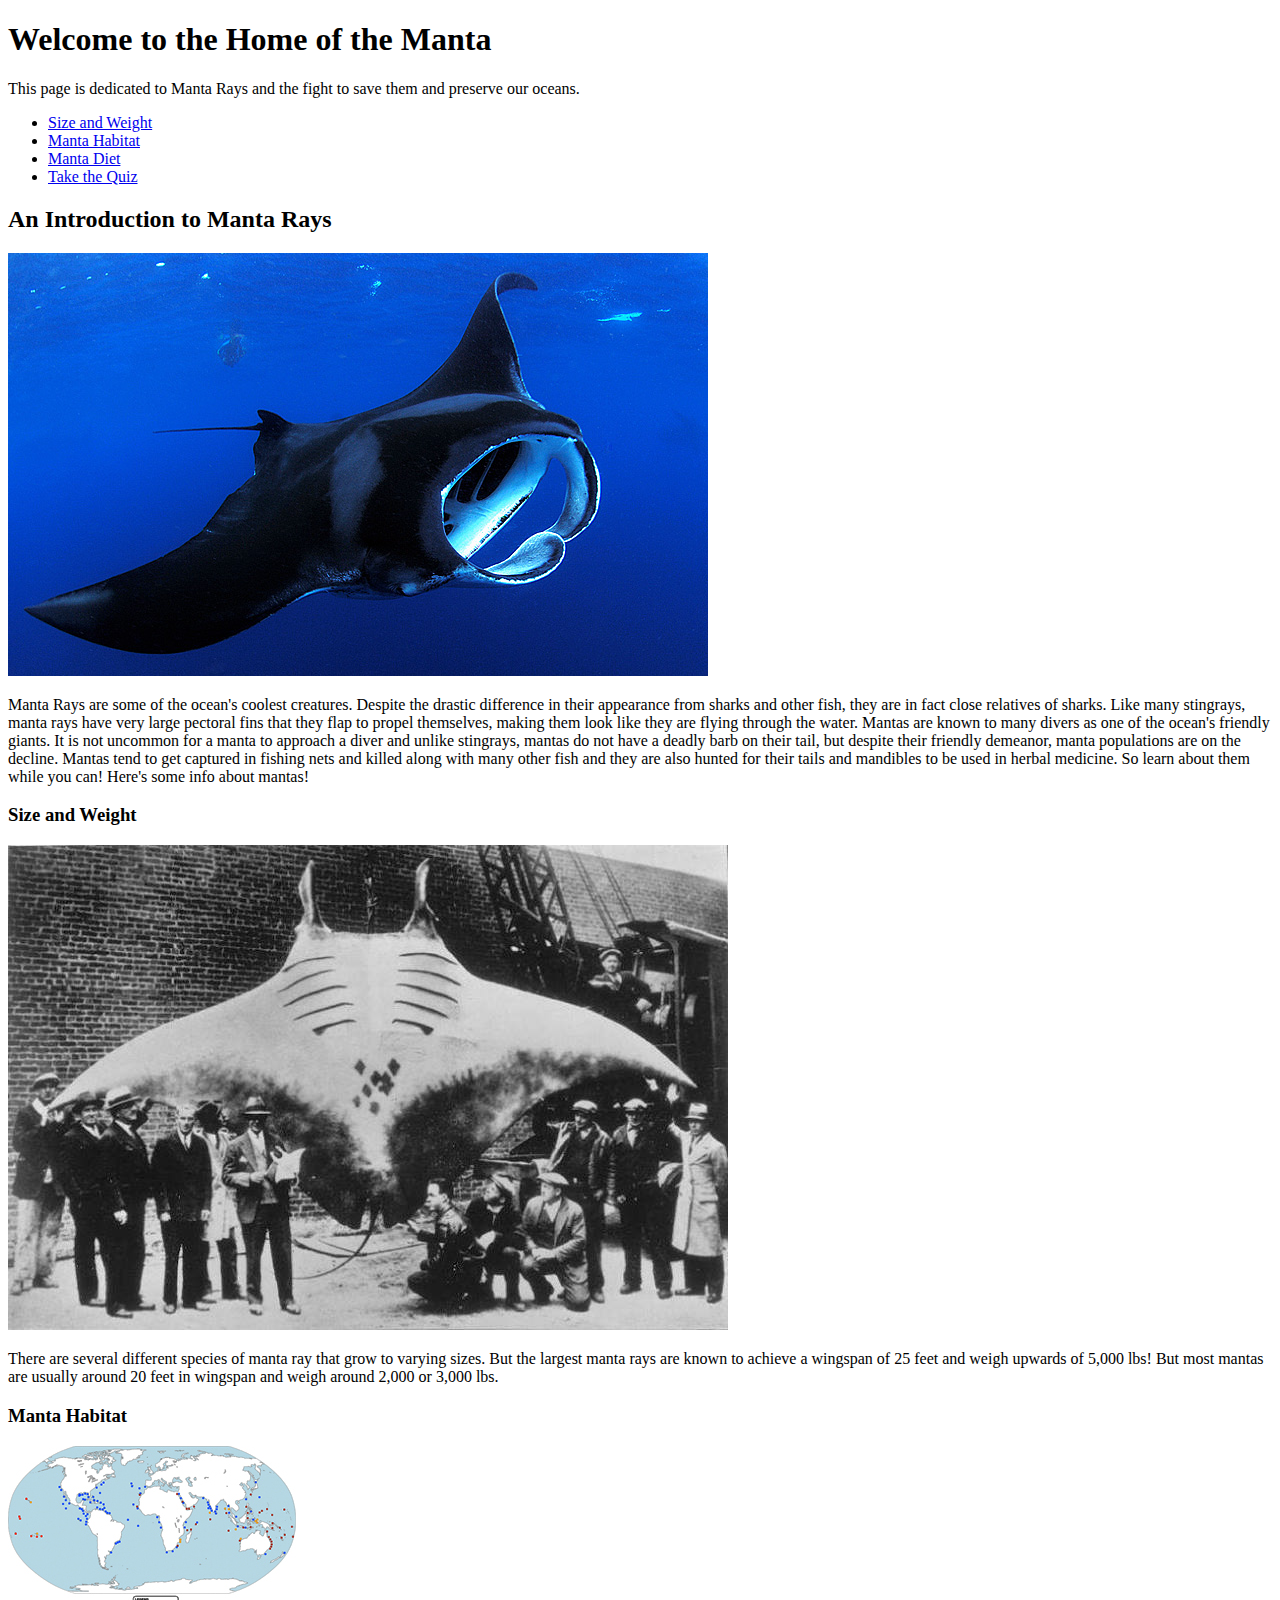
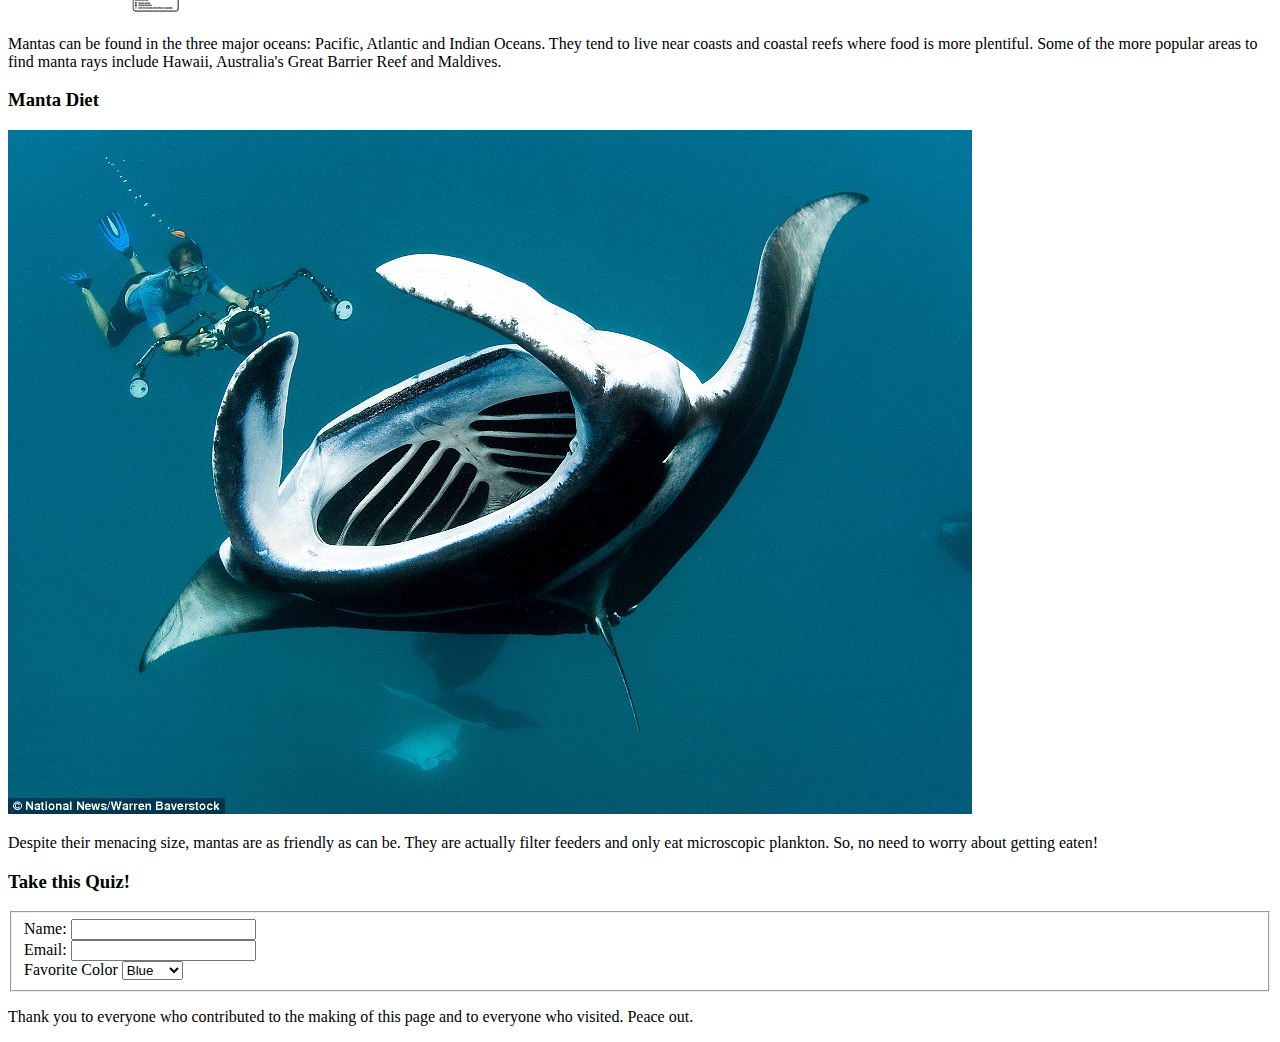
==== index.html @ a21f5d56 "edit line 69 name input" ====
<!DOCTYPE html>
<html>
<head>
  <title>Manta Rays</title>
</head>
<body>
<header>
<h1>Welcome to the Home of the Manta</h1>
This page is dedicated to Manta Rays and the fight to save them and preserve our oceans.
</header>
<nav>
  <ul>
    
    <li>
      <a href="#size">Size and Weight</a>
    </li>
    
    <li>
      <a href="#habitat">Manta Habitat</a>
    </li>

    <li>
      <a href="#diet">Manta Diet</a>
    </li>
    
    <li>
      <a href="#quiz">Take the Quiz</a> 
    </li>

  </ul>
</nav>

  <h2>An Introduction to Manta Rays</h2>
  <img src="Manta.jpg" alt="Manta Ray">
  <p>
    Manta Rays are some of the ocean's coolest creatures. Despite the drastic difference in their appearance from sharks and other fish, they are in fact close relatives of sharks. Like many stingrays, manta rays have very large pectoral fins that they flap to propel themselves, making them look like they are flying through the water. Mantas are known to many divers as one of the ocean's friendly giants. It is not uncommon for a manta to approach a diver and unlike stingrays, mantas do not have a deadly barb on their tail, but despite their friendly demeanor, manta populations are on the decline. Mantas tend to get captured in fishing nets and killed along with many other fish and they are also hunted for their tails and mandibles to be used in herbal medicine. So learn about them while you can! Here's some info about mantas!
  </p>

  <a name="size"></a>
  <h3>Size and Weight</h3>  
    
  <img src="Size.jpg" alt="Manta Ray">
  <p>
  There are several different species of manta ray that grow to varying sizes. But the largest manta rays are known to achieve a wingspan of 25 feet and weigh upwards of 5,000 lbs! But most mantas are usually around 20 feet in wingspan and weigh around 2,000 or 3,000 lbs. 
  </p>

  <a name="habitat"></a>
  <h3>Manta Habitat</h3>    
    
  <img src="Map.jpg" alt="Manta Ray">
  <p>
  Mantas can be found in the three major oceans: Pacific, Atlantic and Indian Oceans. They tend to live near coasts and coastal reefs where food is more plentiful. Some of the more popular areas to find manta rays include Hawaii, Australia's Great Barrier Reef and Maldives.
  </p>

  <a name="diet"></a>
  <h3>Manta Diet</h3>       
   
  <img src="Feeding.jpg" alt="Manta Ray">
  <p>
  Despite their menacing size, mantas are as friendly as can be. They are actually filter feeders and only eat microscopic plankton. So, no need to worry about getting eaten!
  </p>

  <a name="quiz"></a>
  <h3>Take this Quiz!</h3> 
  <form name="quiz" action="quiz.html" method="post">
    <fieldset>
      <div>
        <label>Name: </label>
        <input type="name" name="visitorname">
      </div>
      <div>
        <label>Email: </label>
        <input type="email" name="email">
      </div>
      <div>
        <label>Favorite Color </label>
        <select name="color">
          <option value="color">Blue</option>
          <option value="bookname">Red</option>
          <option value ="bookname">Yellow</option>
          </select>
      </div>
    </fieldset>
  </form>

  <footer>
    <p>
      Thank you to everyone who contributed to the making of this page and to everyone who visited. Peace out.
    </p>
  </footer>


</body>
</html>
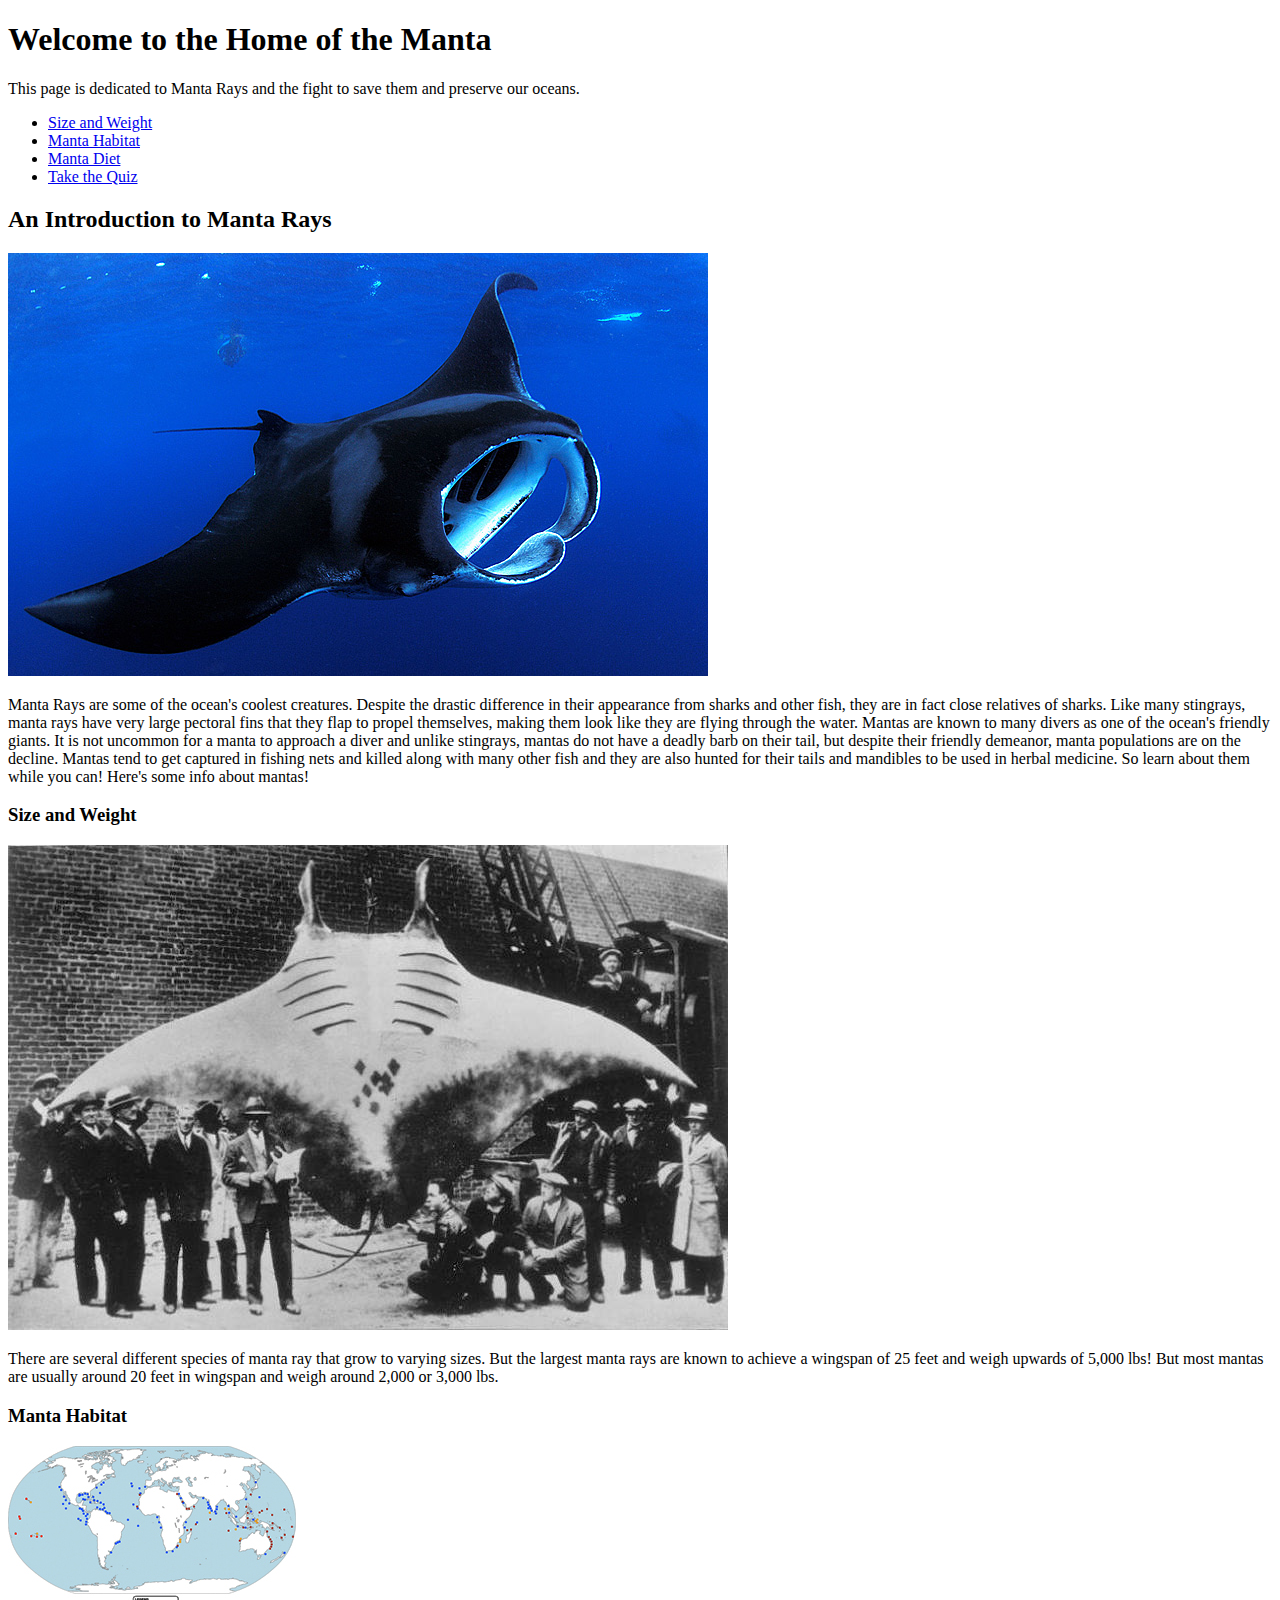
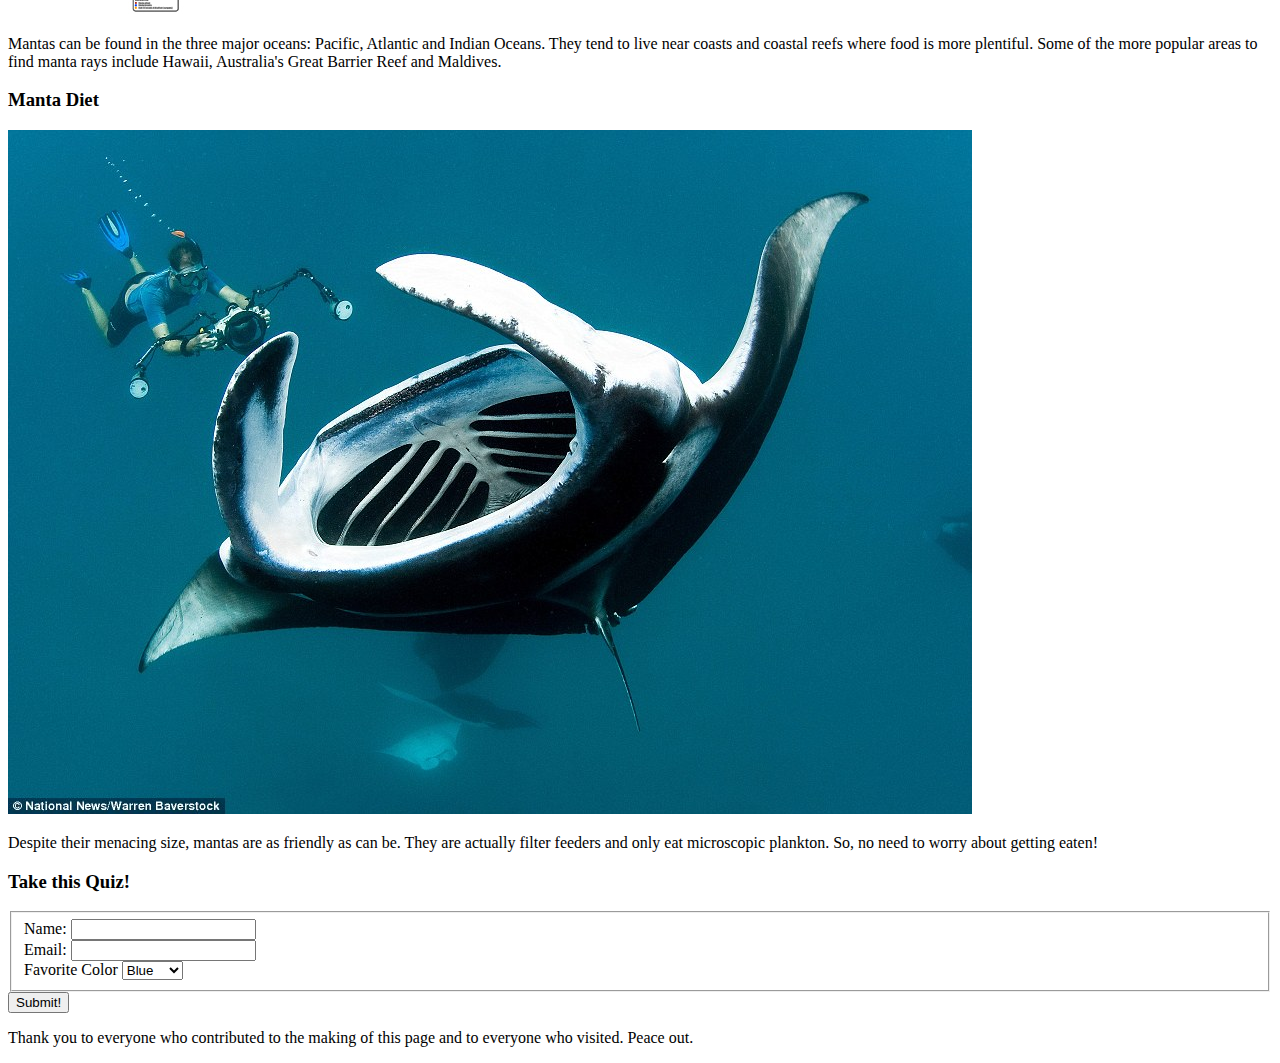
==== commit a1947e99: "Create submit button" ====
--- a/index.html
+++ b/index.html
@@ -66,7 +66,7 @@
     <fieldset>
       <div>
         <label>Name: </label>
-        <input type="name" name="visitorname">
+        <input type="text" name="name">
       </div>
       <div>
         <label>Email: </label>
@@ -81,6 +81,7 @@
           </select>
       </div>
     </fieldset>
+    <button type="submit">Submit!</button>
   </form>
 
   <footer>
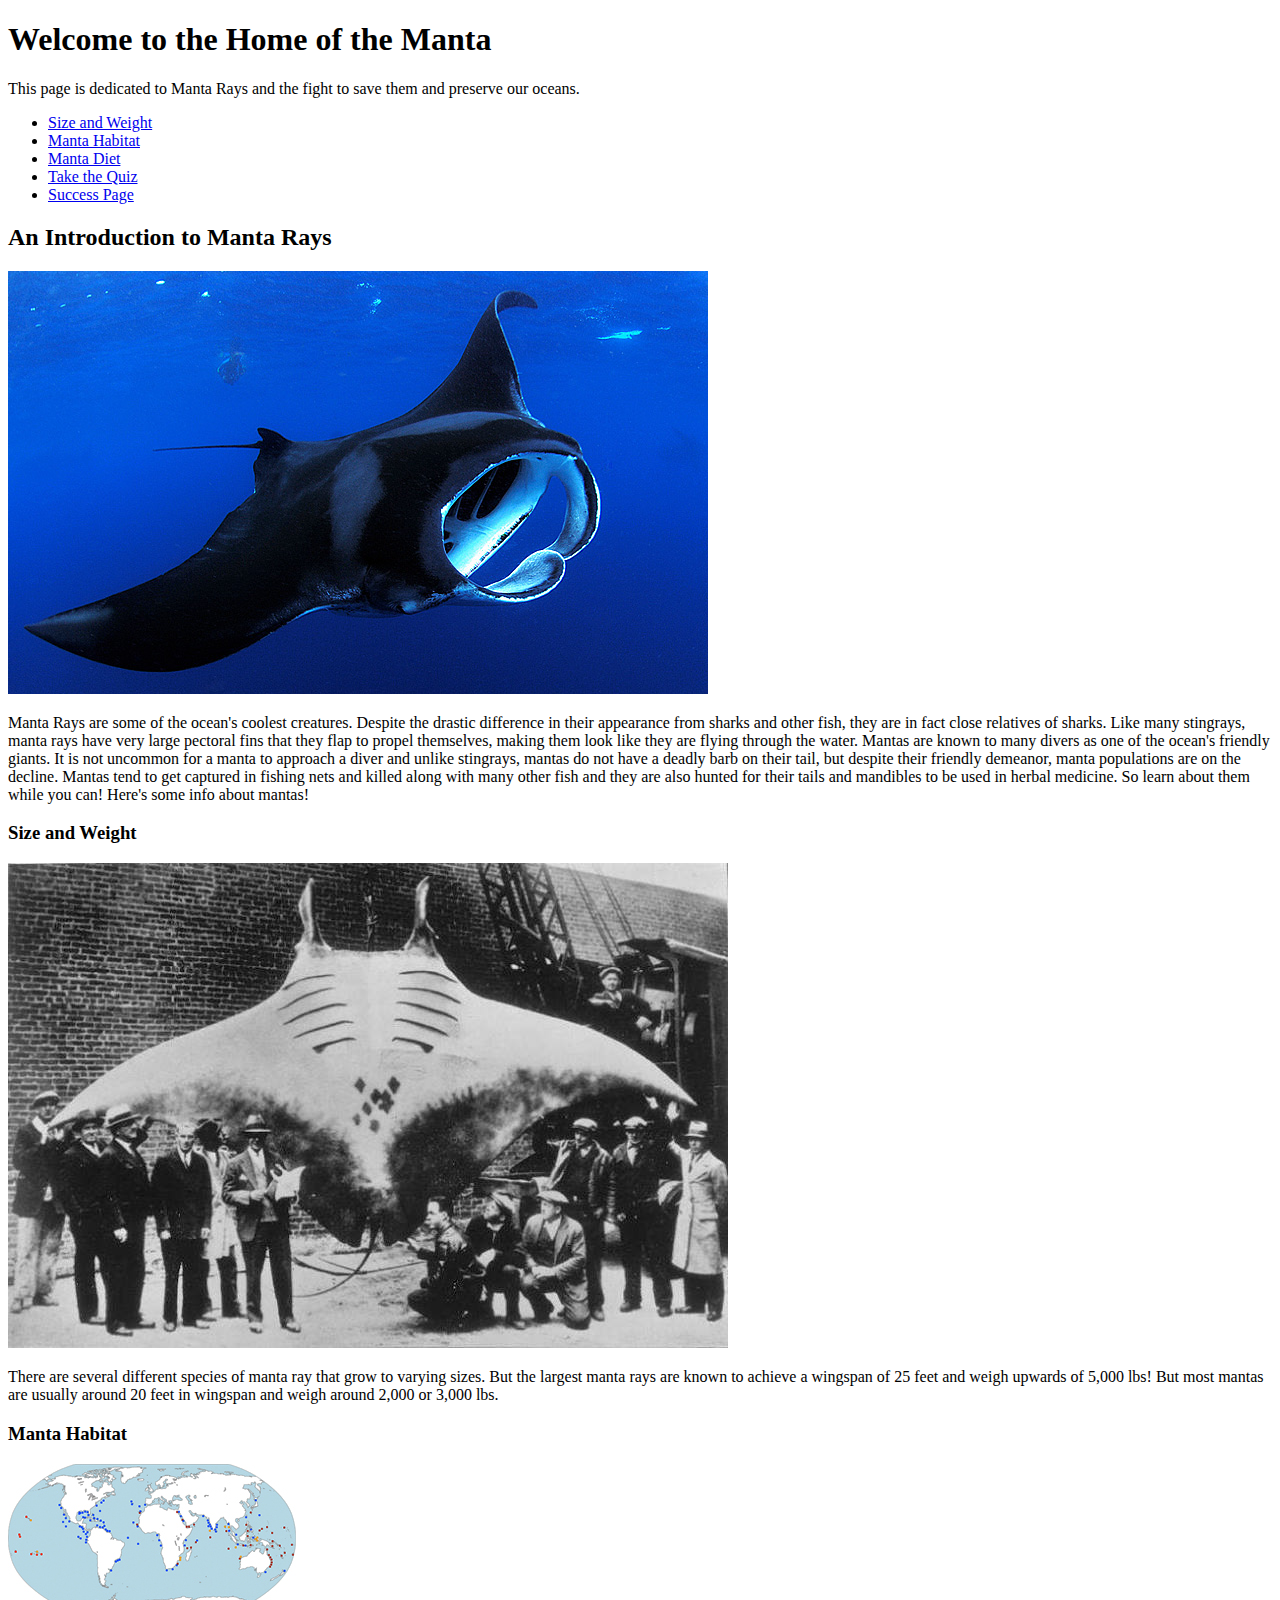
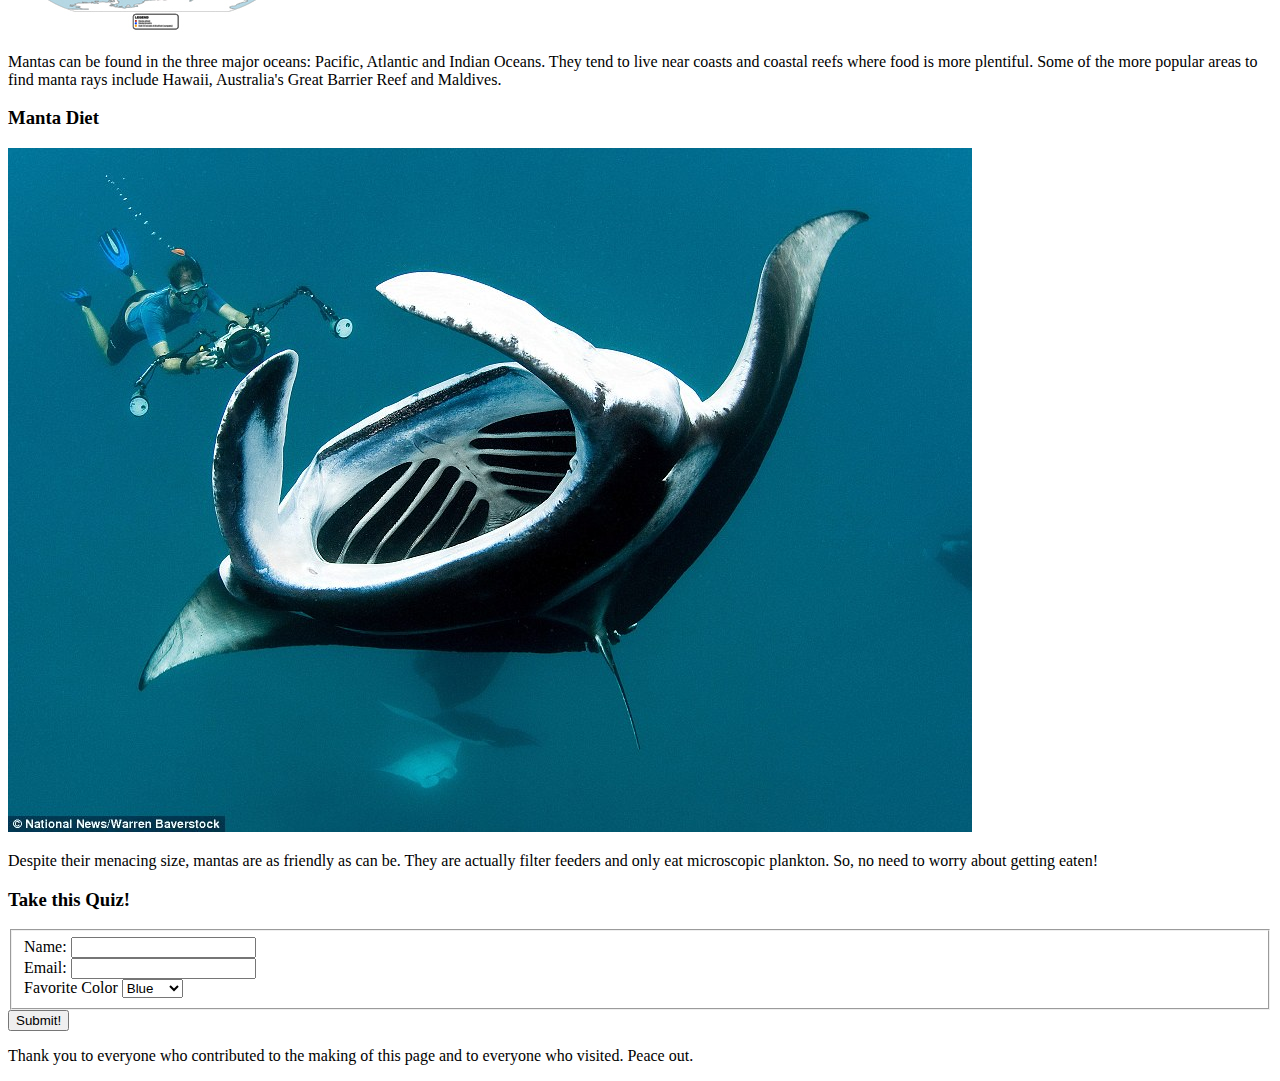
==== commit 2bad183e: "Add link to nav" ====
--- a/index.html
+++ b/index.html
@@ -25,6 +25,10 @@
     
     <li>
       <a href="#quiz">Take the Quiz</a> 
+    </li>
+
+    <li>
+      <a href="quiz.html">Success Page</a> 
     </li>
 
   </ul>
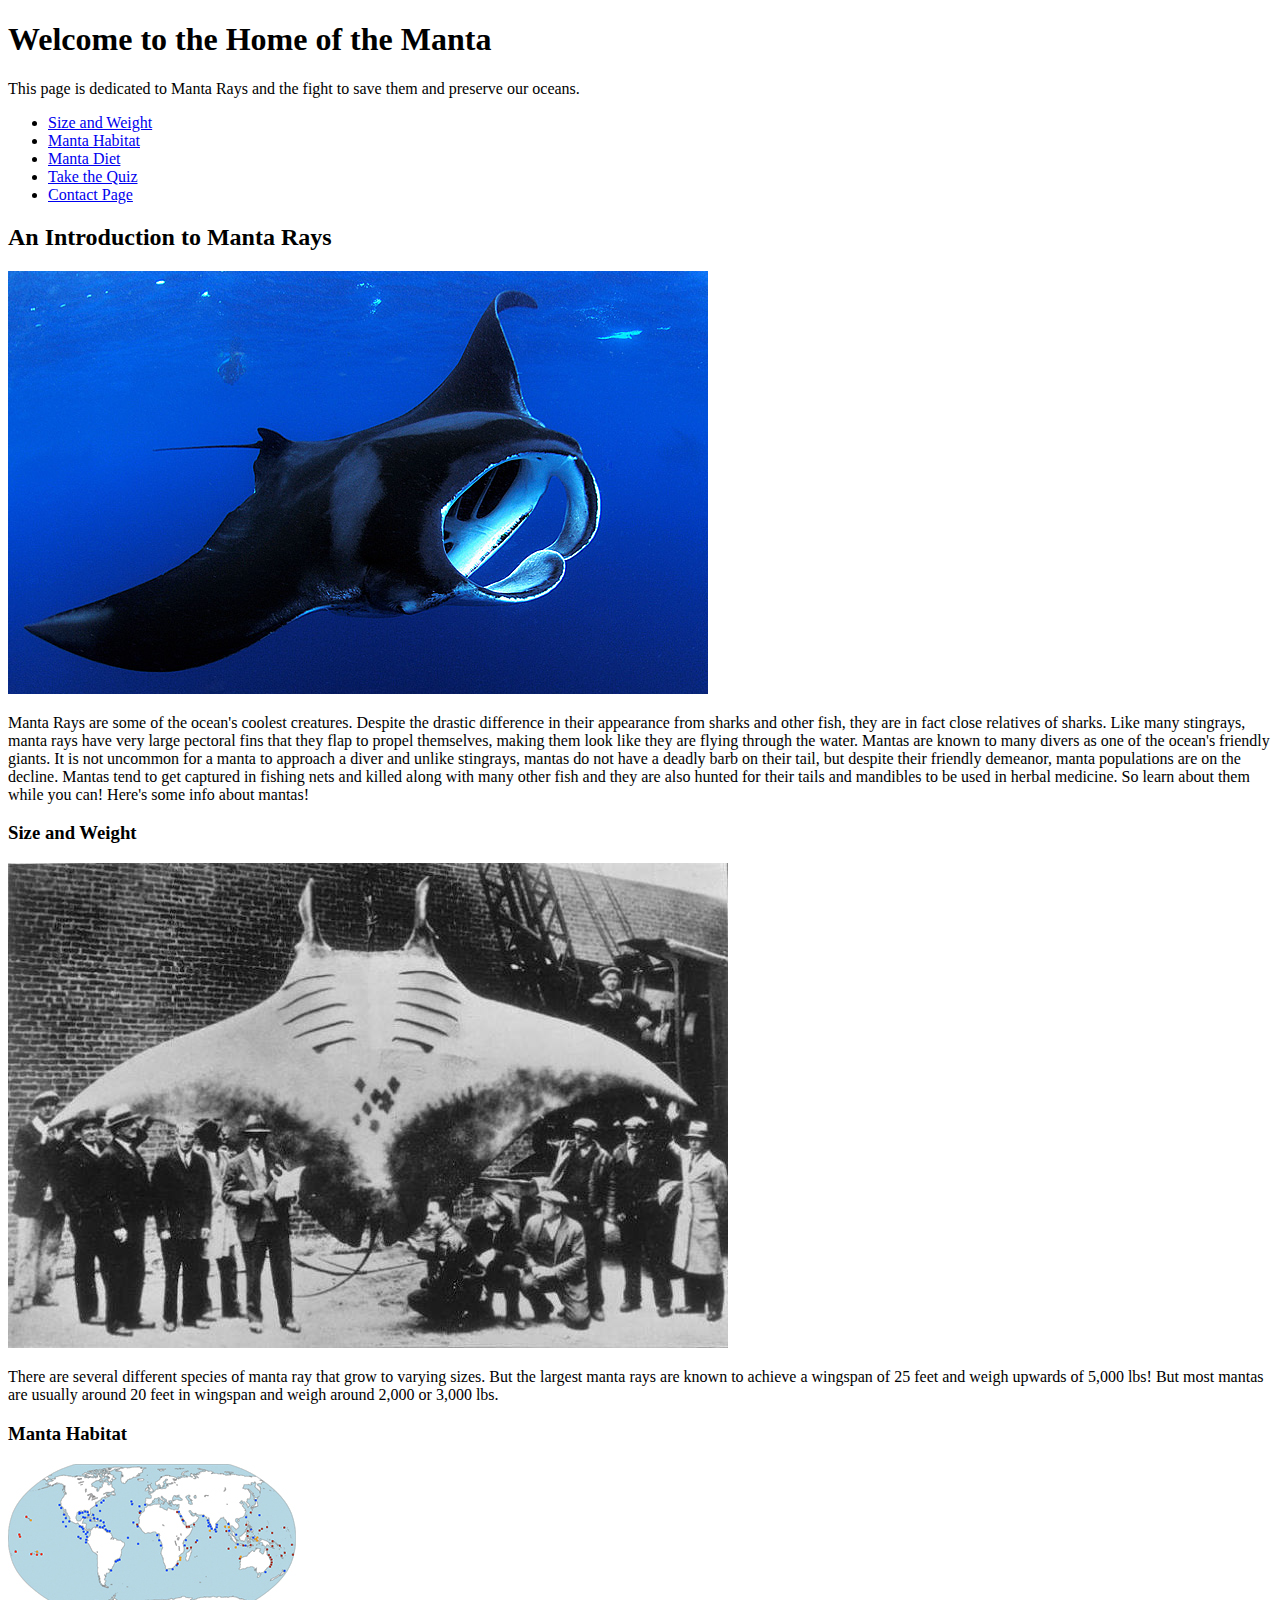
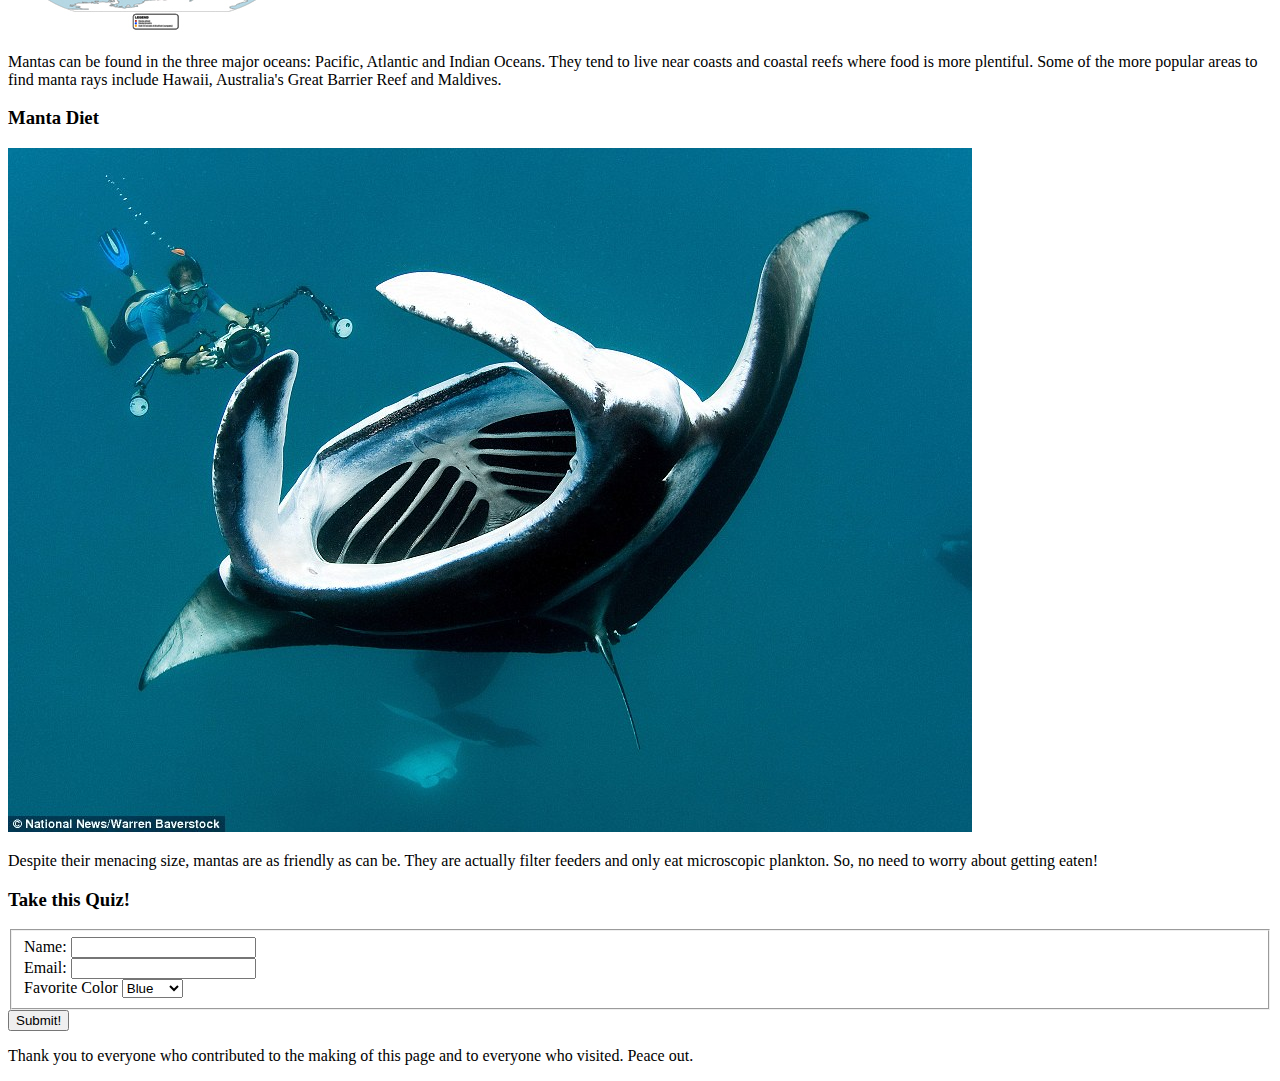
==== commit d59deeed: "Change link in nav to contact from quiz" ====
--- a/index.html
+++ b/index.html
@@ -28,7 +28,7 @@
     </li>
 
     <li>
-      <a href="quiz.html">Success Page</a> 
+      <a href="contact.html">Contact Page</a> 
     </li>
 
   </ul>
@@ -66,7 +66,7 @@
 
   <a name="quiz"></a>
   <h3>Take this Quiz!</h3> 
-  <form name="quiz" action="quiz.html" method="post">
+  <form name="quiz" action="https://httpbin.org/post" method="post">
     <fieldset>
       <div>
         <label>Name: </label>
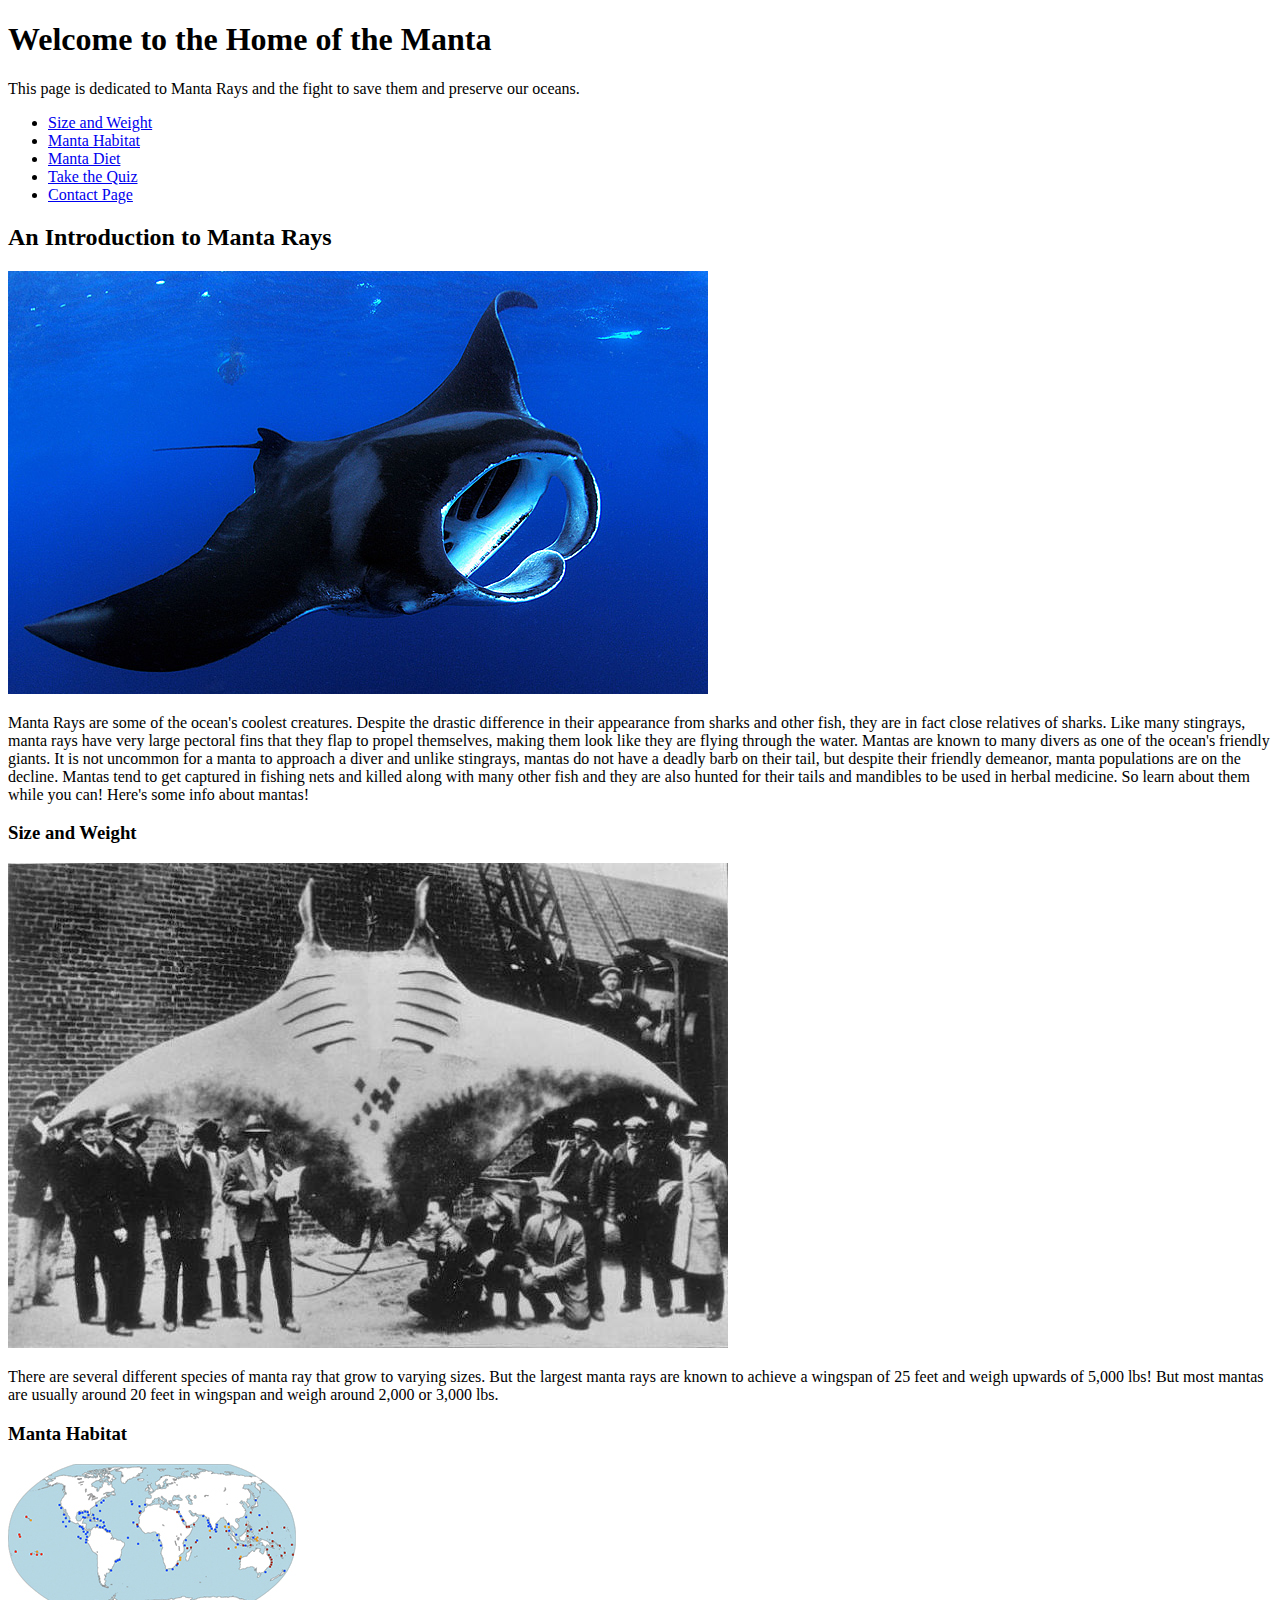
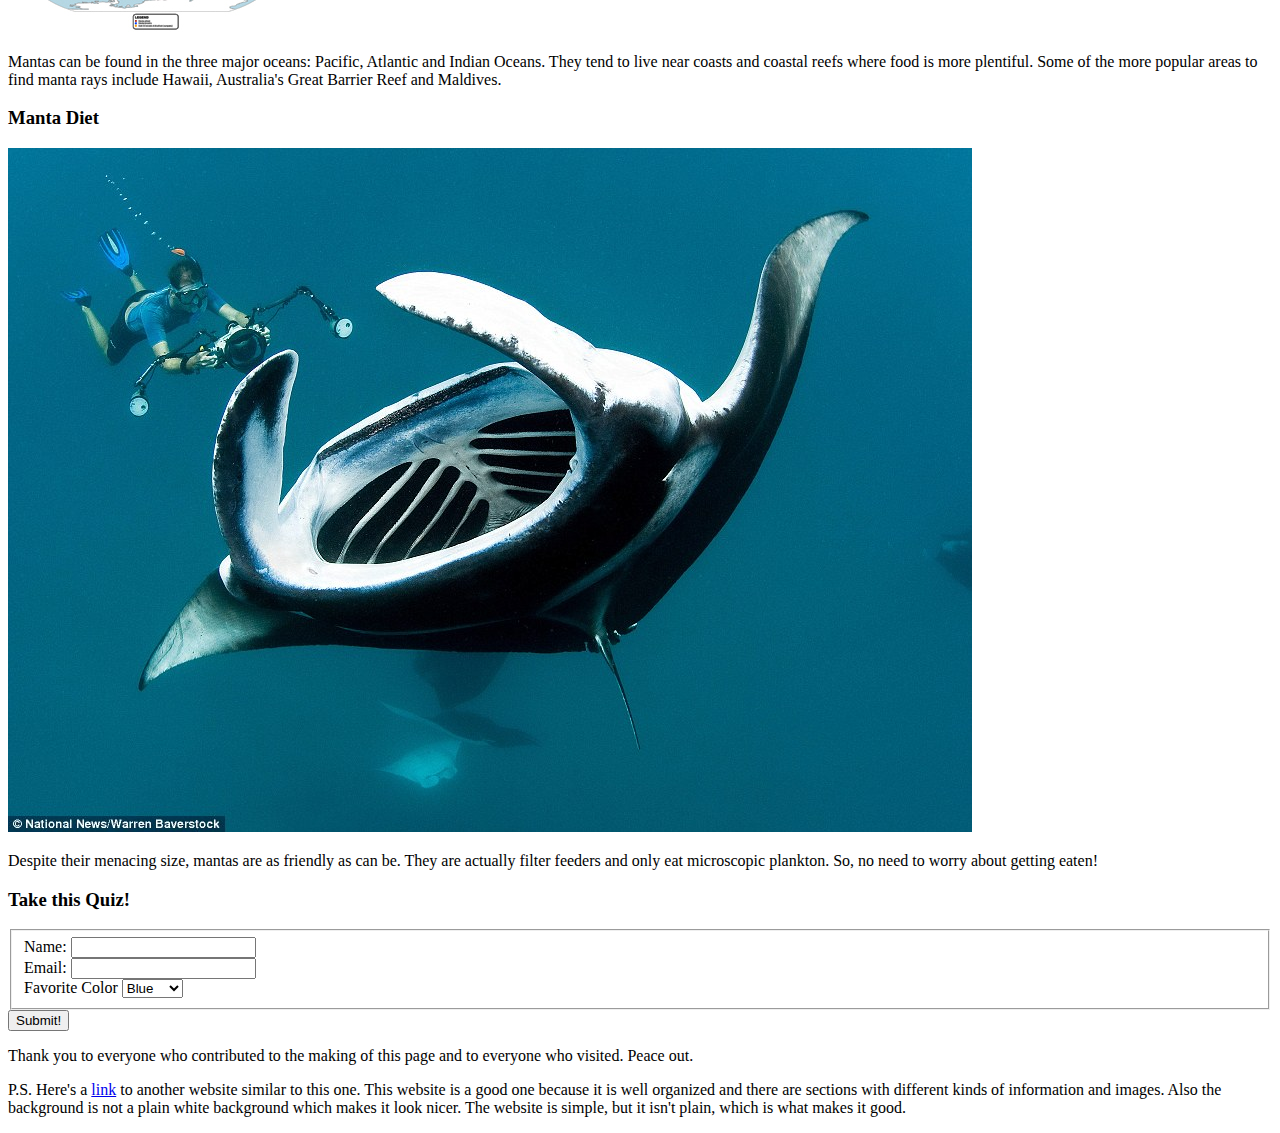
==== commit d0c7515a: "Add link and few sentences about other website" ====
--- a/index.html
+++ b/index.html
@@ -92,6 +92,9 @@
     <p>
       Thank you to everyone who contributed to the making of this page and to everyone who visited. Peace out.
     </p>
+    <p>
+    P.S. Here's a <a href="http://www.mantaray-world.com/">link</a> to another website similar to this one. This website is a good one because it is well organized and there are sections with different kinds of information and images. Also the background is not a plain white background which makes it look nicer. The website is simple, but it isn't plain, which is what makes it good. 
+    </p>
   </footer>
 
 
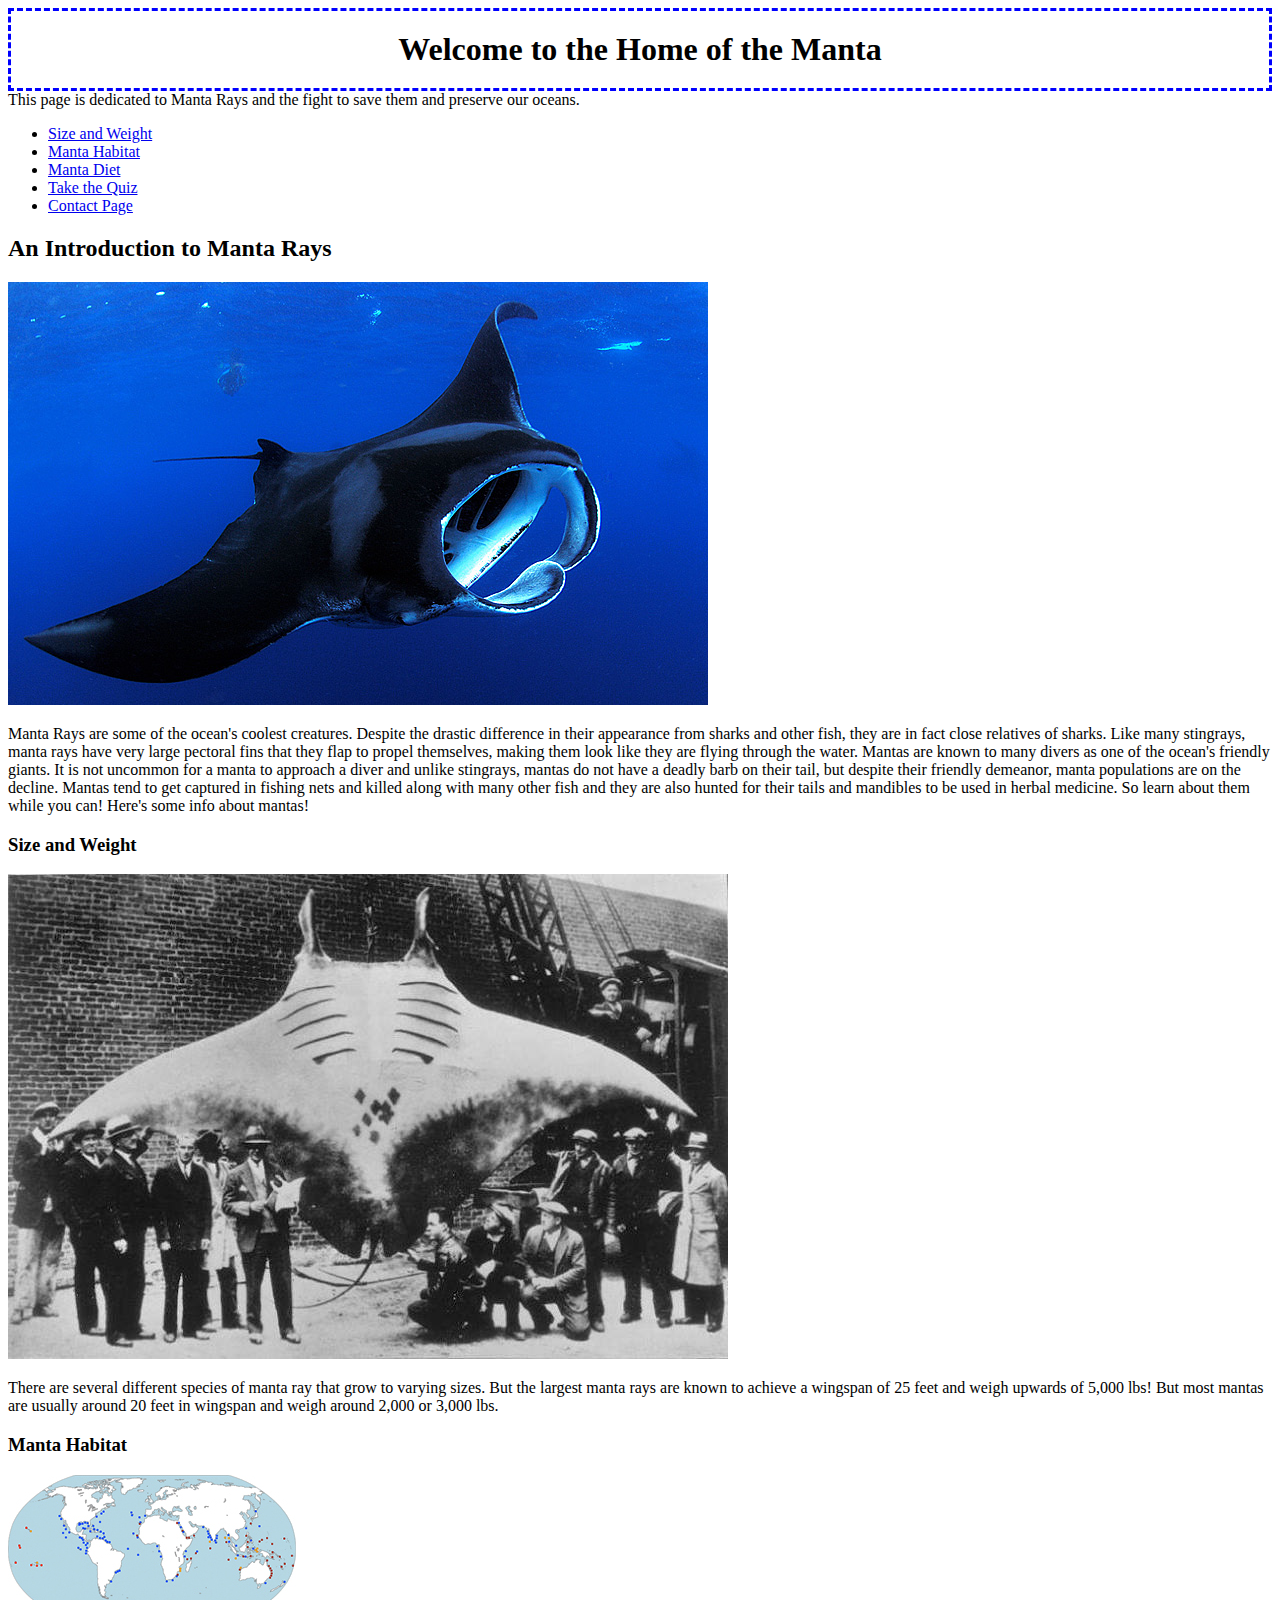
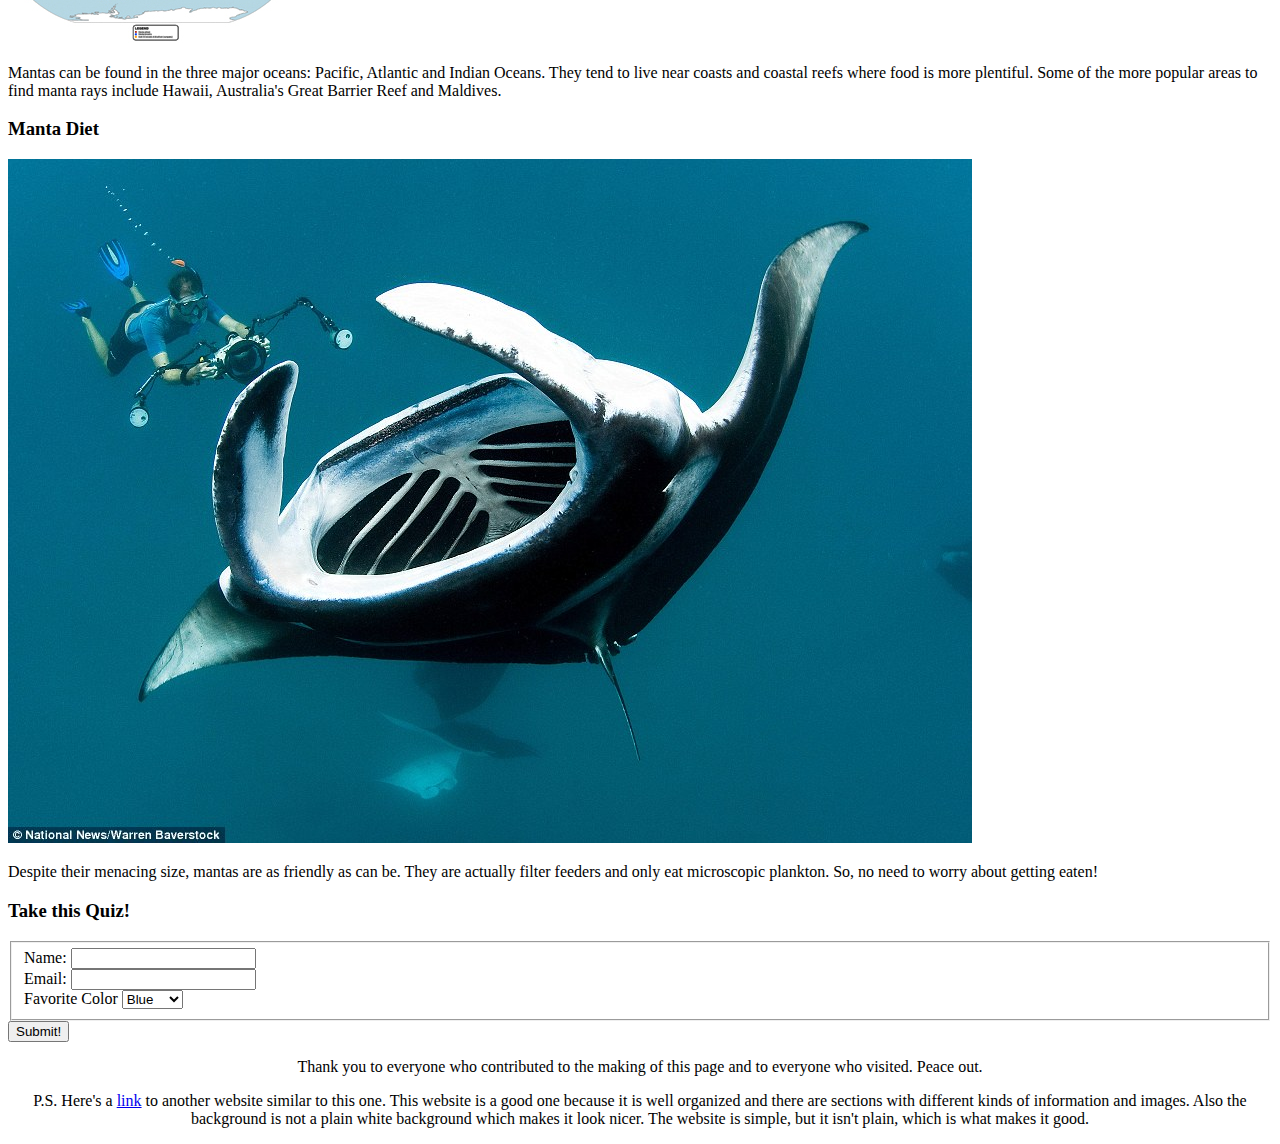
==== commit 78ae35b1: "add class selectors to main text paragraphs" ====
--- a/index.html
+++ b/index.html
@@ -2,6 +2,7 @@
 <html>
 <head>
   <title>Manta Rays</title>
+  <link type="text/css" rel="stylesheet" href="styles.css">
 </head>
 <body>
 <header>
@@ -36,7 +37,7 @@
 
   <h2>An Introduction to Manta Rays</h2>
   <img src="Manta.jpg" alt="Manta Ray">
-  <p>
+  <p class="text">
     Manta Rays are some of the ocean's coolest creatures. Despite the drastic difference in their appearance from sharks and other fish, they are in fact close relatives of sharks. Like many stingrays, manta rays have very large pectoral fins that they flap to propel themselves, making them look like they are flying through the water. Mantas are known to many divers as one of the ocean's friendly giants. It is not uncommon for a manta to approach a diver and unlike stingrays, mantas do not have a deadly barb on their tail, but despite their friendly demeanor, manta populations are on the decline. Mantas tend to get captured in fishing nets and killed along with many other fish and they are also hunted for their tails and mandibles to be used in herbal medicine. So learn about them while you can! Here's some info about mantas!
   </p>
 
@@ -44,7 +45,7 @@
   <h3>Size and Weight</h3>  
     
   <img src="Size.jpg" alt="Manta Ray">
-  <p>
+  <p class="text">
   There are several different species of manta ray that grow to varying sizes. But the largest manta rays are known to achieve a wingspan of 25 feet and weigh upwards of 5,000 lbs! But most mantas are usually around 20 feet in wingspan and weigh around 2,000 or 3,000 lbs. 
   </p>
 
@@ -52,7 +53,7 @@
   <h3>Manta Habitat</h3>    
     
   <img src="Map.jpg" alt="Manta Ray">
-  <p>
+  <p class="text">
   Mantas can be found in the three major oceans: Pacific, Atlantic and Indian Oceans. They tend to live near coasts and coastal reefs where food is more plentiful. Some of the more popular areas to find manta rays include Hawaii, Australia's Great Barrier Reef and Maldives.
   </p>
 
@@ -60,7 +61,7 @@
   <h3>Manta Diet</h3>       
    
   <img src="Feeding.jpg" alt="Manta Ray">
-  <p>
+  <p class="text">
   Despite their menacing size, mantas are as friendly as can be. They are actually filter feeders and only eat microscopic plankton. So, no need to worry about getting eaten!
   </p>
 
--- a/styles.css
+++ b/styles.css
@@ -0,0 +1,26 @@
+p {
+  font-family: Teletype;
+}
+
+h1 {
+  float:center;
+  border: 3px dashed blue;
+  margin: auto;
+  padding: 20px 10px 20px 10px;
+  font-family: Lithograph;
+  text-align:center;
+}
+
+h2 {
+  font-family:Lithograph;
+  float:center;
+}
+
+h3 {
+  float:center;
+  font-family:Lithograph;
+}
+
+footer>p {
+  text-align:center;
+}